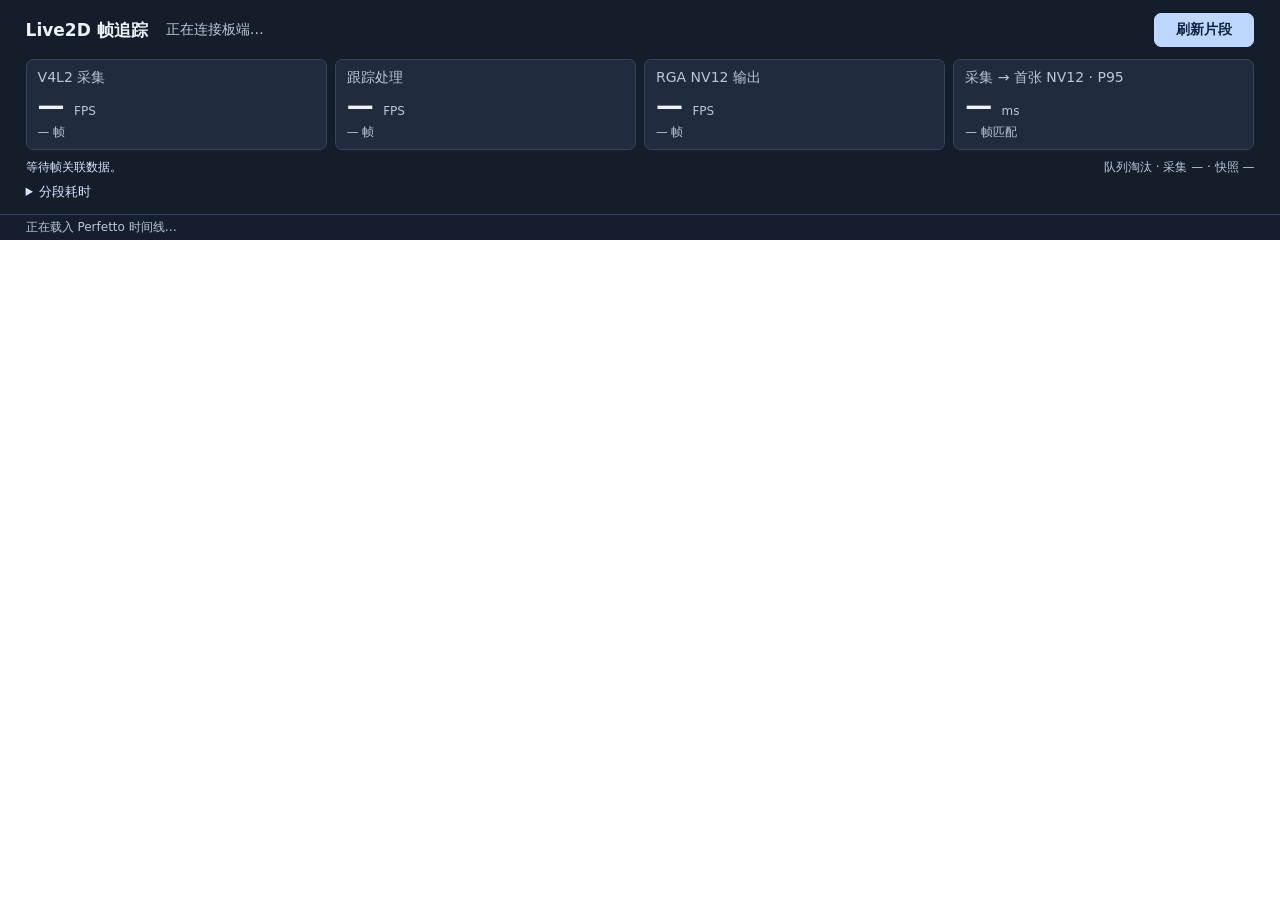
==== support/perfetto/frame-trace-viewer.html @ c9600e49 "refactor(live2d): replace custom metrics with Perfetto frame tracing Trace capture, tracking, render" ====
<!doctype html>
<html lang="zh-CN">
<head>
  <meta charset="utf-8">
  <meta name="viewport" content="width=device-width, initial-scale=1">
  <title>VTB · Live2D 帧追踪</title>
  <style>
    :root {
      color-scheme: dark;
      font: 14px system-ui, sans-serif;
      color: #eef2f9;
      background: #151e2c;
    }
    body {
      margin: 0;
      display: grid;
      grid-template-rows: auto minmax(260px, 1fr);
      height: 100dvh;
    }
    .overview {
      padding: 13px clamp(12px, 2vw, 26px);
      background: #141d2a;
      border-bottom: 1px solid #364359;
    }
    header, .frame-info {
      display: flex;
      align-items: center;
      flex-wrap: wrap;
      gap: 8px 18px;
    }
    h1 {
      font-size: 17px;
      margin: 0;
      font-weight: 650;
    }
    #status, .frame-info, .card small, .card > span:first-child, thead {
      color: #b8c7da;
    }
    #status {
      flex: 1 1 235px;
      margin: 0;
    }
    button {
      min-width: 100px;
      border: 1px solid #bed7ff;
      border-radius: 7px;
      padding: 7px 12px;
      font: inherit;
      font-weight: 650;
      color: #122340;
      background: #bed7ff;
      cursor: pointer;
    }
    button:hover:not(:disabled) { background: #dfebff; }
    button:disabled { opacity: .66; cursor: wait; }
    button:focus-visible, summary:focus-visible { outline: 2px solid #b9dbff; outline-offset: 3px; }
    .metrics {
      display: grid;
      grid-template-columns: repeat(4, minmax(0, 1fr));
      gap: 8px;
      margin: 12px 0 9px;
    }
    .card {
      display: grid;
      align-content: start;
      gap: 4px;
      min-width: 0;
      padding: 9px 11px;
      background: #202c3d;
      border: 1px solid #34465c;
      border-radius: 7px;
    }
    .card strong {
      font-size: clamp(19px, 2.3vw, 27px);
      line-height: 1.1;
      font-variant-numeric: tabular-nums;
    }
    .unit { font-size: 12px; font-weight: 500; color: #b8c7da; }
    .frame-info { font-size: 12px; justify-content: space-between; }
    .frame-info p { margin: 0; }
    #frame-path { color: #d5e6ff; font-variant-numeric: tabular-nums; }
    details { margin-top: 7px; font-size: 13px; }
    summary { cursor: pointer; width: fit-content; color: #d5e6ff; }
    table { margin-top: 6px; border-collapse: collapse; width: min(100%, 630px); }
    th, td {
      padding: 3px 8px;
      text-align: right;
      border-bottom: 1px solid #34465c;
      font-variant-numeric: tabular-nums;
    }
    th:first-child, td:first-child { text-align: left; }
    .timeline-panel { display: grid; grid-template-rows: auto minmax(0, 1fr); }
    #timeline-status {
      margin: 0;
      padding: 4px clamp(12px, 2vw, 26px);
      color: #b8c7da;
      font-size: 12px;
    }
    iframe { display: block; width: 100%; height: 100%; border: 0; }
    @media (max-width: 650px) {
      .metrics { grid-template-columns: repeat(2, minmax(0, 1fr)); }
    }
  </style>
  <script src="/viewer.js" defer></script>
</head>
<body>
  <section class="overview" aria-label="Live2D 帧统计">
    <header>
      <h1>Live2D 帧追踪</h1>
      <p id="status" role="status">正在连接板端…</p>
      <button id="refresh" type="button">刷新片段</button>
    </header>
    <div class="metrics">
      <div class="card" data-rate="v4l2.dequeue">
        <span>V4L2 采集</span>
        <strong><span class="value">—</span> <span class="unit">FPS</span></strong>
        <small class="count">— 帧</small>
      </div>
      <div class="card" data-rate="tracking.frame">
        <span>跟踪处理</span>
        <strong><span class="value">—</span> <span class="unit">FPS</span></strong>
        <small class="count">— 帧</small>
      </div>
      <div class="card" data-rate="render.nv12_ready">
        <span>RGA NV12 输出</span>
        <strong><span class="value">—</span> <span class="unit">FPS</span></strong>
        <small class="count">— 帧</small>
      </div>
      <div class="card">
        <span>采集 → 首张 NV12 · P95</span>
        <strong><span id="latency">—</span> <span class="unit">ms</span></strong>
        <small id="linked">— 帧匹配</small>
      </div>
    </div>
    <div class="frame-info">
      <p id="frame-path">等待帧关联数据。</p>
      <p id="drops">队列淘汰 · 采集 — · 快照 —</p>
    </div>
    <details>
      <summary>分段耗时</summary>
      <table>
        <thead>
          <tr><th scope="col">阶段</th><th scope="col">P50 (ms)</th><th scope="col">P95 (ms)</th><th scope="col">样本</th></tr>
        </thead>
        <tbody>
          <tr data-stage="capture.queue_wait"><td>采集帧排队</td><td class="p50">—</td><td class="p95">—</td><td class="samples">—</td></tr>
          <tr data-stage="tracking.frame"><td>跟踪处理</td><td class="p50">—</td><td class="p95">—</td><td class="samples">—</td></tr>
          <tr data-stage="tracking.rknn_detector"><td>RKNN 人脸检测</td><td class="p50">—</td><td class="p95">—</td><td class="samples">—</td></tr>
          <tr data-stage="tracking.rknn_landmarks"><td>RKNN 人脸关键点</td><td class="p50">—</td><td class="p95">—</td><td class="samples">—</td></tr>
          <tr data-stage="render.queue_wait"><td>跟踪快照排队</td><td class="p50">—</td><td class="p95">—</td><td class="samples">—</td></tr>
          <tr data-stage="render.wait_gpu"><td>Godot 等待 GPU</td><td class="p50">—</td><td class="p95">—</td><td class="samples">—</td></tr>
          <tr data-stage="rga.nv12_sync"><td>RGA 同步转换 NV12</td><td class="p50">—</td><td class="p95">—</td><td class="samples">—</td></tr>
          <tr data-stage="capture_to_nv12"><td>采集 → 首张关联 NV12</td><td class="p50">—</td><td class="p95">—</td><td class="samples">—</td></tr>
        </tbody>
      </table>
    </details>
  </section>
  <section class="timeline-panel" aria-label="Perfetto">
    <p id="timeline-status">正在载入 Perfetto 时间线…</p>
    <iframe id="timeline" title="Perfetto 时间线"
            src="https://ui.perfetto.dev/#!/?mode=embedded"></iframe>
  </section>
</body>
</html>
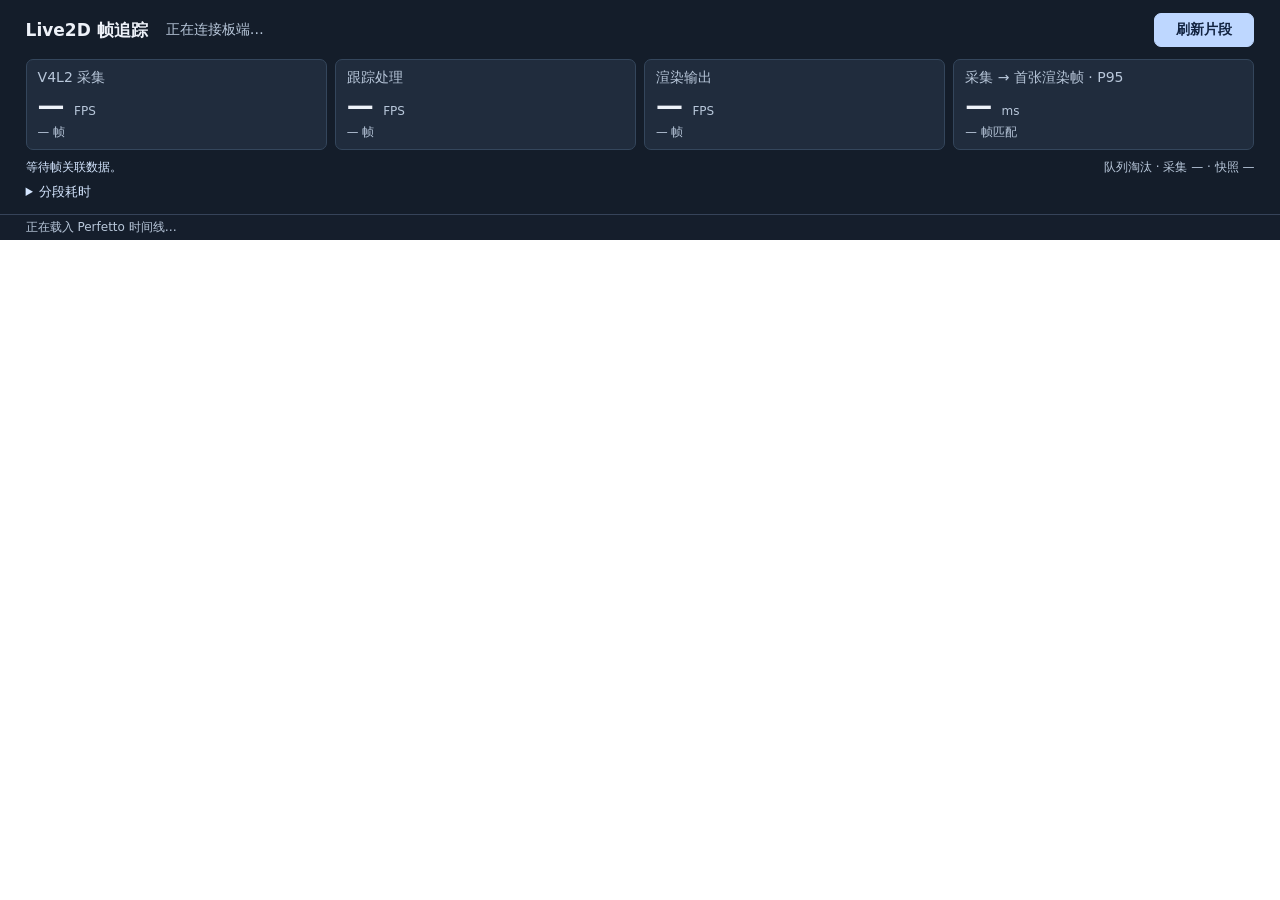
==== commit ea02d074: "feat(live2d): feed pooled Godot RGBA buffers directly to MPP Rotate four DMA-BUF render targets and " ====
--- a/support/perfetto/frame-trace-viewer.html
+++ b/support/perfetto/frame-trace-viewer.html
@@ -121,13 +121,13 @@
         <strong><span class="value">—</span> <span class="unit">FPS</span></strong>
         <small class="count">— 帧</small>
       </div>
-      <div class="card" data-rate="render.nv12_ready">
-        <span>RGA NV12 输出</span>
+      <div class="card" data-rate="render.output_ready">
+        <span>渲染输出</span>
         <strong><span class="value">—</span> <span class="unit">FPS</span></strong>
         <small class="count">— 帧</small>
       </div>
       <div class="card">
-        <span>采集 → 首张 NV12 · P95</span>
+        <span>采集 → 首张渲染帧 · P95</span>
         <strong><span id="latency">—</span> <span class="unit">ms</span></strong>
         <small id="linked">— 帧匹配</small>
       </div>
@@ -150,7 +150,7 @@
           <tr data-stage="render.queue_wait"><td>跟踪快照排队</td><td class="p50">—</td><td class="p95">—</td><td class="samples">—</td></tr>
           <tr data-stage="render.wait_gpu"><td>Godot 等待 GPU</td><td class="p50">—</td><td class="p95">—</td><td class="samples">—</td></tr>
           <tr data-stage="rga.nv12_sync"><td>RGA 同步转换 NV12</td><td class="p50">—</td><td class="p95">—</td><td class="samples">—</td></tr>
-          <tr data-stage="capture_to_nv12"><td>采集 → 首张关联 NV12</td><td class="p50">—</td><td class="p95">—</td><td class="samples">—</td></tr>
+          <tr data-stage="capture_to_render"><td>采集 → 首张关联渲染帧</td><td class="p50">—</td><td class="p95">—</td><td class="samples">—</td></tr>
         </tbody>
       </table>
     </details>
